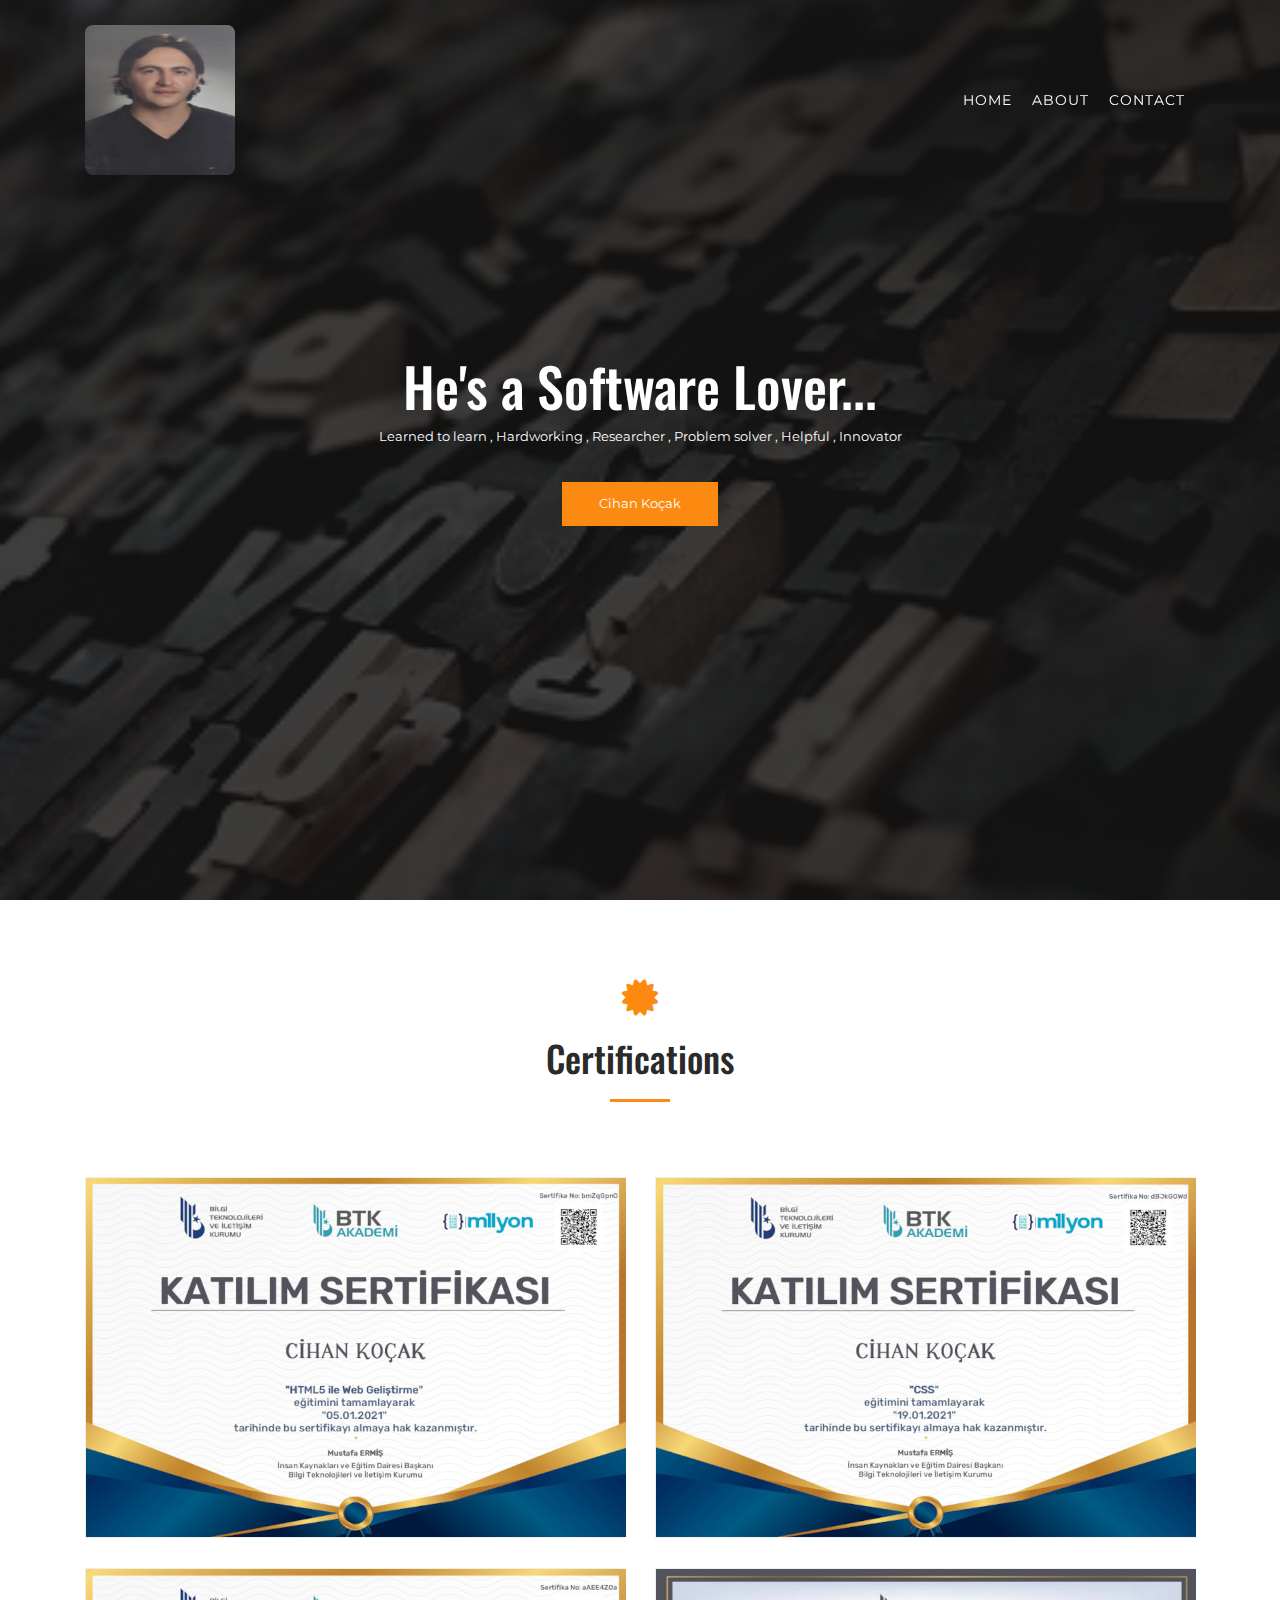
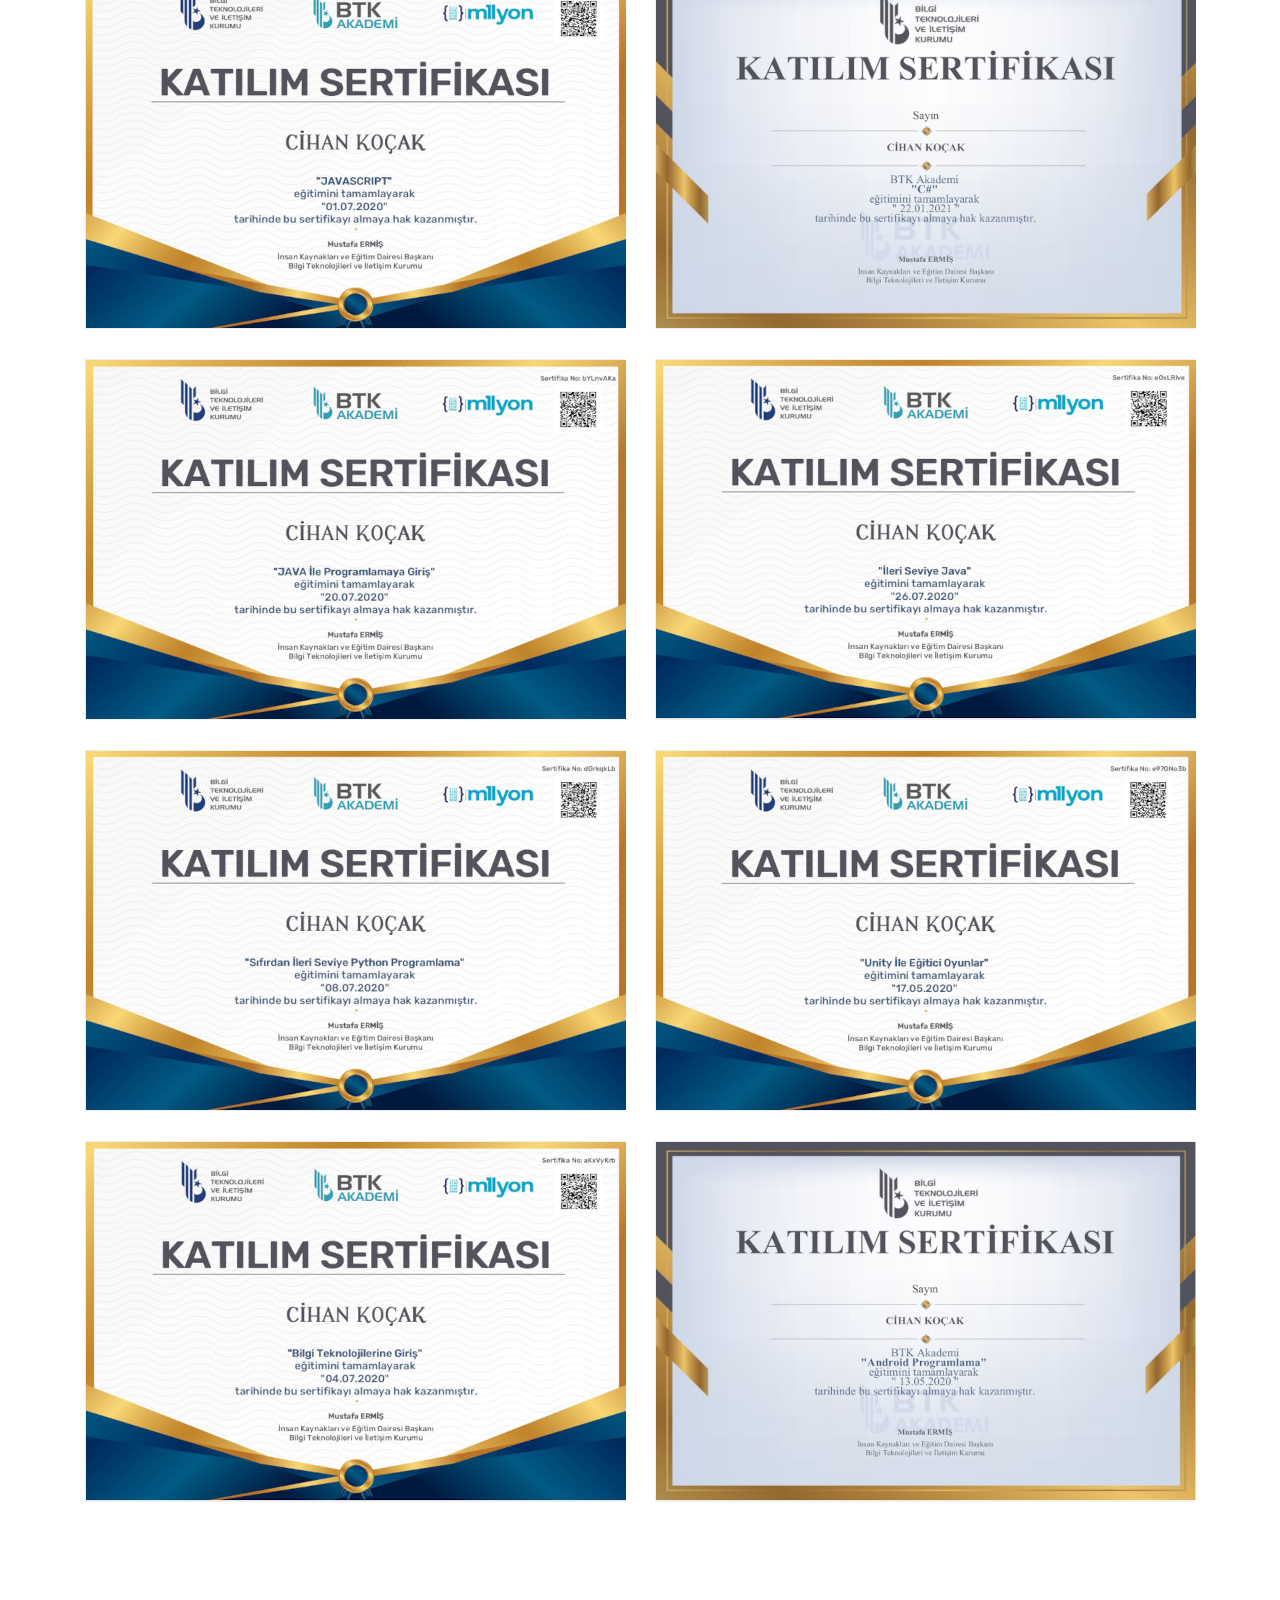
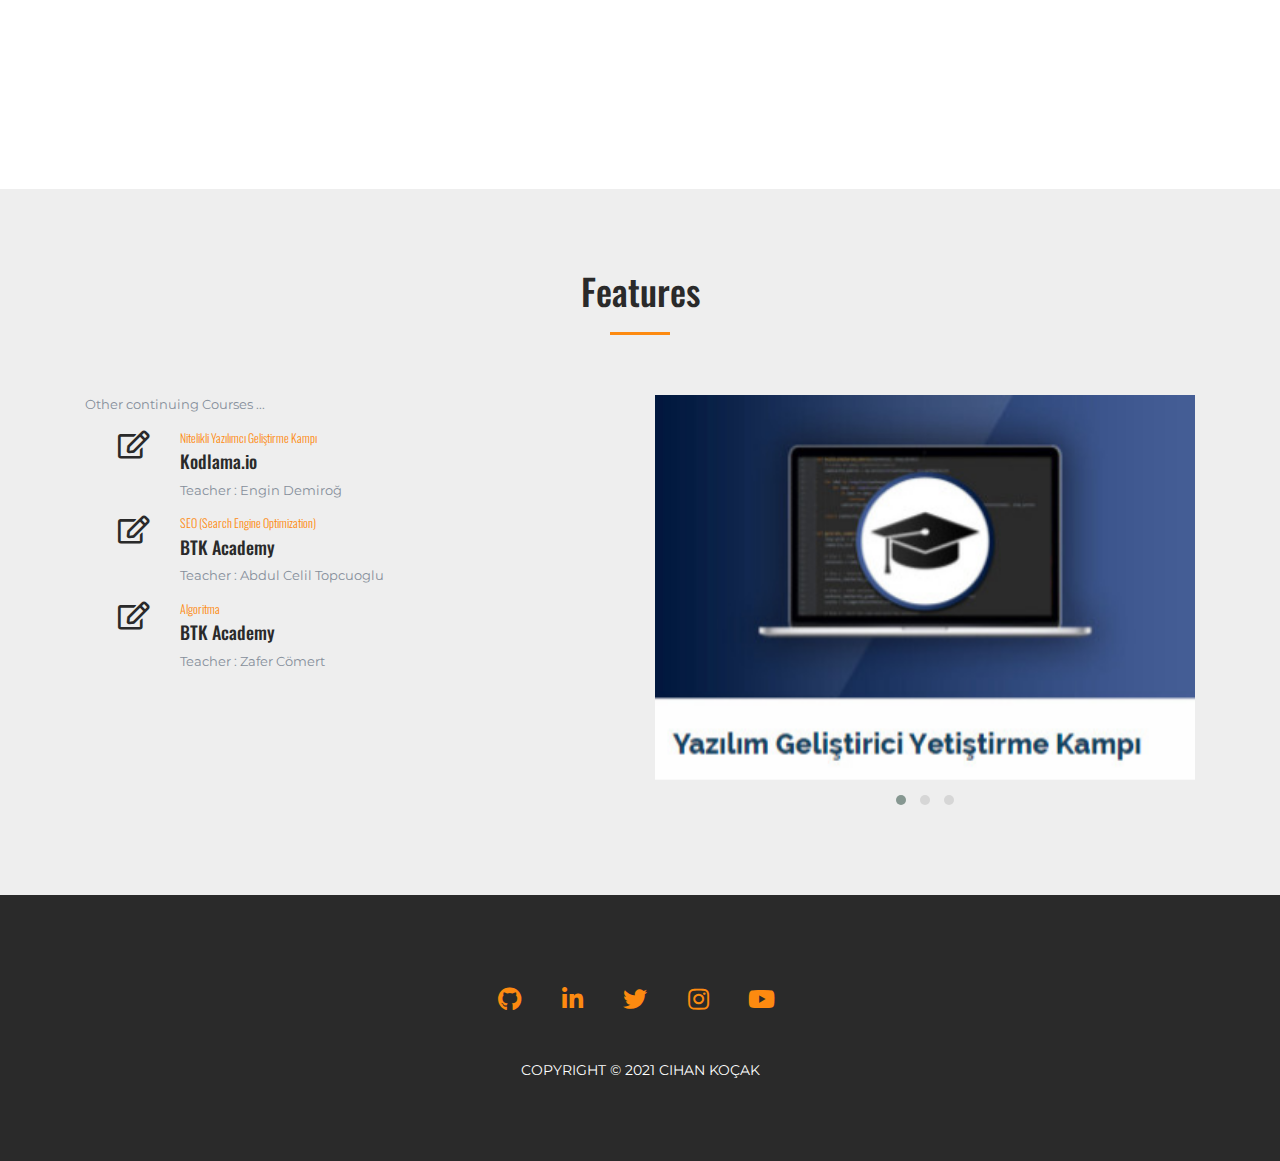
==== index.html @ f9427f12 "Mysite folders uploaded" ====
<!doctype html>
<html lang="en">

<head>
	<!-- Required meta tags -->
	<meta charset="utf-8">
	<meta http-equiv="X-UA-Compatible" content="IE=edge">
	<meta name="viewport" content="width=device-width, initial-scale=1, shrink-to-fit=no">

	<!-- Google Fonts -->
	<link href="https://fonts.googleapis.com/css?family=Montserrat:300,400|Oswald:300,400" rel="stylesheet">

	<!-- Bootstrap CSS -->
	<link rel="stylesheet" href="https://stackpath.bootstrapcdn.com/bootstrap/4.1.3/css/bootstrap.min.css">
	
	<!-- Bootstrap CSS -->
	<link rel="stylesheet" href="css/lightbox.css">


	<!-- Owl Carousel -->
	<link rel="stylesheet" href="css/owl.carousel.css">
	<link rel="stylesheet" href="css/owl.theme.default.css">

	<!-- Font Awesome -->
	<link rel="stylesheet" href="https://use.fontawesome.com/releases/v5.6.1/css/all.css">

	<!-- Custom CSS -->
	<link rel="stylesheet" href="css/style.css">

	<title>Cihan Koçak</title>
</head>

<body>

	<!-- Navigation -->
	<nav class="navbar navbar-container navbar-expand-lg navbar-dark fixed-top" id="mainNav">
		<div class="container">
			<a class="navbar-brand js-scroll-trigger" href="#page-top">
				<div id="profilearea">
				<div id="profilcard">
					<div class="frontface"><img src="img/profile.jpeg" width="150" height="150" alt="Cihan Koçak" 
						title=""></div>
					<div class="frontface backface">Cihan Koçak</div>
					</div>
				</div>
			</a>
			<button class="navbar-toggler navbar-toggler-right" type="button" data-toggle="collapse" data-target="#navbarResponsive" aria-controls="navbarResponsive" aria-expanded="false" aria-label="Toggle navigation">
				Menu
				<i class="fas fa-bars"></i>
			</button>
			<div class="collapse navbar-collapse" id="navbarResponsive">
				<ul class="navbar-nav text-uppercase ml-auto">
					<li class="nav-item">
						<a class="nav-link" href="index.html">Home</a>
					</li>
					<li class="nav-item">
						<a class="nav-link" href="about.html">About</a>
					</li>
					<li class="nav-item">
						<a class="nav-link" href="contact.html">Contact</a>
					</li>
				</ul>
			</div>
		</div>
	</nav>

	<!--==========================
    HERO SECTION Section
============================-->
	<header id="hero">
		<div class="container">
			<div class="intro-text">
				<h1 class="text-white">He's a Software Lover...</h1>
				<p>Learned to learn , Hardworking , Researcher , Problem solver , Helpful , Innovator</p>
				<button class="main-btn">Cihan Koçak</button>
			</div>
		</div>
	</header>

	<!--==========================
    Certifications Section
============================-->

	<section id="about" class="md-padding">
		<div class="container">
			<div class="row text-center">
				<div class="col-md-4 offset-md-4">
					<div class="section-header">
						<i class="fas fa-certificate"></i>
						<h2 class="title">Certifications</h2>
					</div>
				</div>
			</div>
			
			<div class="row text-center">
				<div class="col-md-6">
					<div class="about">
						<img src="img/html5certificate.jpg" alt="">
					</div>
				</div>
				<div class="col-md-6">
					<div class="about">
						<img src="img/csscertificate.jpg" alt="">
					</div>
				</div>
				<div class="col-md-6">
					<div class="about">
						<img src="img/javascriptcertificate.jpg" alt="">
					</div>
				</div>
				<div class="col-md-6">
					<div class="about">
						<img src="img/csharpcertificate.jpg" alt="">
					</div>
				</div>
				<div class="col-md-6">
					<div class="about">
						<img src="img/javacertificate.jpg" alt="">
					</div>
				</div>
				<div class="col-md-6">
					<div class="about">
						<img src="img/java2certificate.jpg" alt="">
					</div>
				</div>
				<div class="col-md-6">
					<div class="about">
						<img src="img/pythoncertificate.jpg" alt="">
					</div>
				</div>
				<div class="col-md-6">
					<div class="about">
						<img src="img/unitycertificate.jpg" alt="">
					</div>
				</div>
				<div class="col-md-6">
					<div class="about">
						<img src="img/bilgiteknolojicertificate.jpg" alt="">
					</div>
				</div>
				<div class="col-md-6">
					<div class="about">
						<img src="img/androidcertificate.jpg" alt="">
					</div>
				</div>
			</div>
		</div>
	</section>
    
    <section id="statement" class="md-padding">
    	<div class="container">
        	<div class="row">
         		<div class="col-md-12 text-center">
                	<h4 class="text-black lead">Knowledgeable about Git , Github , Bootstrap , React.js , Vue.js , Node.js...</h4>
            	</div>
        	</div>
    	</div>   
	</section>   

	<section id="features" class="md-padding">
		<div class="container">
			<div class="row text-center">
				<div class="col-md-4 offset-md-4">
					<div class="section-header">
						<h2 class="title">Features</h2>
					</div>
				</div>
			</div>
			<div class="row">
				<div class="col-md-6">
					<p>Other continuing Courses ...</p>
					<div class="feature">
                        <div class="row">
                            <div class="col-md-2 text-right">
                                <i class="far fa-edit"></i>
                            </div>
                            <div class="col-md-10">
                                <h5>Nitelikli Yazılımcı Geliştirme Kampı</h5>
                                <h4>Kodlama.io</h4>
                                <p>Teacher : Engin Demiroğ</p>
                            </div>
                        </div>
                    </div>
                    <div class="feature">
                        <div class="row">
                            <div class="col-md-2 text-right">
                                <i class="far fa-edit"></i>
                            </div>
                            <div class="col-md-10">
                                <h5>SEO (Search Engine Optimization)</h5>
                                <h4>BTK Academy</h4>
                                <p>Teacher : Abdul Celil Topcuoglu</p>
                            </div>
                        </div>
                    </div>
                    <div class="feature">
                        <div class="row">
                            <div class="col-md-2 text-right">
                                <i class="far fa-edit"></i>
                            </div>
                            <div class="col-md-10">
                                <h5>Algoritma</h5>
                                <h4>BTK Academy</h4>
                                <p>Teacher : Zafer Cömert</p>
                            </div>
                        </div>	
					</div>
				</div>
				<div class="col-md-6">
					<div id="features-slide" class="owl-carousel owl-theme">
						<img src="img/kodlamaio.jpg" class="img-fluid">
						<img src="img/seo.jpg" class="img-fluid">
						<img src="img/algorithm.jpg" class="img-fluid">
					</div>
				</div>
			</div>
		</div>
	</section>

<footer>
    <div class="container">
        <div class="row">
            <div class="col-md-12">
				<ul class="footer-follow">
					<li><a target="_blank" href="https://github.com/CihanKocak"><i class="fab fa-github"></i></a></li>
					<li><a target="_blank" href="https://www.linkedin.com/in/cihan-kocak-3833621b0/"><i class="fab fa-linkedin-in"></i></a></li>
					<li><a target="_blank" href="https://twitter.com/cihan_kocak_"><i class="fab fa-twitter"></i></a></li>
					<li><a target="_blank" href="https://www.instagram.com/kocak.cihan/?hl=tr"><i class="fab fa-instagram"></i></a></li>
					<li><a target="_blank" href="https://www.youtube.com/channel/UCPAY09KeA3KiTJWgaGq9KVA"><i class="fab fa-youtube"></i></a></li>
				</ul>
				<div class="footer-copyrights">
					<p class="text-white">COPYRIGHT © 2021 Cihan Koçak</p>
				</div>
            </div>
        </div>
    </div>
</footer>

	<!-- <script src="https://code.jquery.com/jquery-3.3.1.slim.min.js"></script> -->
	<!-- Optional JavaScript -->
	<!-- jQuery first, then Popper.js, then Bootstrap JS -->
	<script src="https://code.jquery.com/jquery-3.3.1.slim.min.js"></script>
	<script src="https://cdnjs.cloudflare.com/ajax/libs/popper.js/1.14.3/umd/popper.min.js"></script>
	<script src="https://stackpath.bootstrapcdn.com/bootstrap/4.1.3/js/bootstrap.min.js"></script>
	<script src="js/lightbox-plus-jquery.js"></script>
	<script src="js/owl.carousel.min.js"></script>
	<script src="js/main.js"></script>
</body>

</html>
---- css/style.css ----
/*----------------
GENERAL SETTINGS
-----------------*/
body {
	font-family: 'Montserrat', sans-serif;
    font-size: 13px;
    overflow-x: hidden;
    color: #868f9b;
}
#profilearea{
    position:relative;
    cursor:pointer;
    width:150px;
    height:150px;
    -webkit-perspective:600px;
    -moz-perspective:600px;
    -o-perspective:600px;
    -ms-perspective:600px;
    perspective:600px;
}
#profilcard{
    position:absolute;
    width:100%;
    height:100%;
    -webkit-transform-style:preserve-3d;
    -moz-transform-style:preserve-3d;
    -o-transform-style:preserve-3d;
    -ms-transform-style:preserve-3d;
    transform-style:preserve-3d;
    -webkit-transition:all 2s linear;
    -moz-transition:all 2s linear;
    -o-transition:all 2s linear;
    -ms-transition:all 2s linear;
    transition:all 2s linear;
}
#profilcard:hover{
    -webkit-transform:rotateX(180deg);
    -moz-transform:rotateX(180deg);
    -o-transform:rotateX(180deg);
    -ms-transform:rotateX(180deg);
    transform:rotateX(180deg);
}
.frontface{
    position:absolute;
    width:100%;
    height:100%;
    overflow:hidden;
    -webkit-border-radius:8px;
    -moz-border-radius:8px;
    -o-border-radius:8px;
    -ms-border-radius:8px;
    border-radius:8px;
    -webkit-backface-visibility:hidden;
    -moz-backface-visibility:hidden;
    -o-backface-visibility:hidden;
    -ms-backface-visibility:hidden;
    backface-visibility:hidden;
}
.backface{
    position:absolute;
    line-height:150px;
    text-align:center;
    background-color:grey;
    font-size:20px;
    color:white;
    -webkit-transform:rotateX(180deg);
    -moz-transform:rotateX(180deg);
    -o-transform:rotateX(180deg);
    -ms-transform:rotateX(180deg);
    transform:rotateX(180deg);
}
h1,h2,h3,h4,h5,h6 {
    font-family: 'Oswald', sans-serif;
    margin-top: 0;
    color: #2a2a2a;
}

h1 {
    font-size: 54px;
}
h2 {
    font-size: 36px;
}
h3 {
    font-size: 21px;
}
h4 {
    font-size: 18px;
}
h5 {
    font-size: 12px;
}
h6 {
    font-size: 11px;
}

a{
    color: #FD8A10;
    text-decoration: none;
    transition: .2s opacity;
    font-size: 16px;
}

a:hover, a:focus {
    text-decoration: none;
    outline: none;
    opacity: 0.8;
    color: #FD8A10;
}

.main-color {
    color: #FD8A10;
}

.white-text {
    color: #fff;
}


::moz-selection {
    background-color: #FD8A10;
    color: #fff;
}

::selection {
    background-color: #FD8A10;
    color: #fff;
} 

ul, ol {
    margin: 0;
    padding: 0;
    list-style: none;
}

/* Section Properties */

section {
    position: relative;
}

.md-padding {
    padding-top: 80px;
    padding-bottom: 80px;
}

.section-header {
    position: relative;
    margin-bottom: 60px;
}

.section-header .title {
    text-transform: capitalize;
}

.title::after {
    content: "";
    display: block;
    height: 3px;
    width: 60px;
    background-color: #FD8A10;
    margin: 20px auto 0;
}

/*--------------------------------------------------------------
# Navigation
--------------------------------------------------------------*/

.navbar-brand {
	transition: all .5s;
}

.navbar-brand:hover {
	color: #FD8A10!important;
}

#mainNav {
	background-color: transparent;
}

nav.navbar-container {
    padding: 20px 0 20px 0;
}

.navbar-container.shrink {
    padding: 0;
}

#mainNav .navbar-toggler {
	font-size: 12px;
	right: 0;
	padding: 13px;
	text-transform: uppercase;
	color: white;
	border: 0;
	background-color: #FD8A10;
}

#mainNav .navbar-nav .nav-item .nav-link {
	font-size: 14px;
	font-weight: 400;
	padding: 12px 10px;
	letter-spacing: 1px;
	color: white;
	transition: all .5s;
}

#mainNav .navbar-nav .nav-item .nav-link.active,
#mainNav .navbar-nav .nav-item .nav-link:hover {
	color: #FD8A10;
}

nav.shrink {
    background-color: #FD8A10!important;
}


.navbar-brand.shrink,
.navbar-container.shrink,
.navbar.fixed-top.shrink,
.navbar-brand,
.navbar-container{
    transition: 0.8s;
    -webkit-transition:  0.8s;
}

/*--------------------------------------------------------------
# Hero Section
--------------------------------------------------------------*/


#hero {
	text-align: center;
	color: white;
	background: linear-gradient( rgba(20, 20, 20, .8), rgba(20, 20, 20, .8)), url("../img/heroImage.jpg");
	background-repeat: no-repeat;
	background-attachment: fixed;
	background-position: center center;
	background-size: cover;
	height: 100vh;
}

#hero .container {
	display: table;
	height: 100vh;
}

#hero .intro-text {
	display: table-cell;
	vertical-align: middle;
}

#hero .intro-heading {
	font-size: 50px;
	line-height: 50px;
	margin-bottom: 25px;
	font-weight: 200;
}

#hero .intro-heading span {
	color: #e74c3c;
	font-size: 62px;
	font-family: 'Open Sans', sans-serif;
}


/* Buttons */

.main-btn, .white-btn {
    display: inline-block;
    padding: 10px 35px;
    margin: 20px;
    border: 2px solid transparent;
    transition: .2s opacity;
    -webkit-transition: .2s opacity;
}

.main-btn {
    background-color: #FD8A10;
    color: #fff;
}

.white-btn {
    background-color: #fff;
    color: #FD8A10;
}

.main-btn:hover, .white-btn:hover {
    opacity: .8;
}

/*--------------------------------------------------------------
# ABOUT Section
--------------------------------------------------------------*/

.about {
	padding: 0px 0px;
	border: 1px solid #eee;
	margin: 15px 0px;
	cursor: pointer;
	transition: 1s all;
	-webkit-transition: 1s all;
}

.section-header i {
	font-size: 36px;
	color: #fd8a10;
	margin-bottom: 20px;
}

.about:hover:after {
	height: 100%;
}

.about:hover i, .about:hover p, .about:hover h3 {
	color: white;
}

#features {
    background-color: #eee;
}

.feature i {
    font-size: 28px;
    margin: 0;
    color: #2a2a2a;
    transition: all .4s linear;
}

.feature:hover i {
    color: #fd8a10;
    transform: translateX(-32px);
}

.feature h5 {
    font-weight: 300;
    color: #fd8a10;
    margin: 0 0 6px 0;
}

.feature:hover h5 {
    color: #2a2a2a;
}

/* ---------------------------
# Statement Section
-----------------------------*/

#statement {
    background: linear-gradient( rgba(20, 20 ,20 , .9), rgba(20, 20 ,20 , .9)),
    url("../img/statementBG.jpg");
    background-repeat: no-repeat;
    background-attachment: fixed;
    background-position: center center;
    background-size: cover;
}

#statement h4 {
    color: #fff;
}

/*--------------------------------------------------------------
# Footer
--------------------------------------------------------------*/

footer {
	position: relative;
	padding-top: 80px;
	padding-bottom: 80px;
	background-color: #2a2a2a;
}

.footer-follow {
	text-align: center;
	margin-bottom: 20px;
}

.footer-follow li {
	display: inline-block;
	margin-right: 10px;
	margin-bottom: 15px
}

.footer-follow i {
	color: #FD8A10;
}

.footer-follow li a {
	display: inline-block;
	width: 50px;
	height: 50px;
	line-height: 50px;
	text-align: center;
	font-size: 24px;
}

.footer-copyrights p{
	text-align: center;
	font-size: 14px;
	margin: 0;
	text-transform: uppercase;

}

/* ============================
PAGE HEADER
============================== */

.page-image {
	display: table;
	width: 100%;

}

.page-image-about {
    background: linear-gradient( rgba(20, 20, 20, .8), rgba(20, 20, 20, .8)), url("../img/aboutBG.jpg");
	background-repeat: no-repeat;
	background-size: cover;
    background-position: center;
}

.page-title {
	display: table-cell;
	vertical-align: middle;
	text-align: center;
    font-size: 50px;
	line-height: 50px;
	margin-bottom: 25px;
	font-weight: 200;
}

/* ============================
ABOUT ME SECTION
============================== */

#aboutme {
	background-color: #f2f2f2;
}

#aboutme .project-text {
	padding: 3rem;
	font-size: 90%;
}

.bg-main {
background-color: #fd8a10;

}

/* ============================
CONTACT SECTION
============================== */

.page-image-contact {
    background: linear-gradient( rgba(20, 20, 20, .8), rgba(20, 20, 20, .8)), url("../img/contactBG.jpg");
	background-repeat: no-repeat;
	background-size: cover;
    background-position: center;
    
}
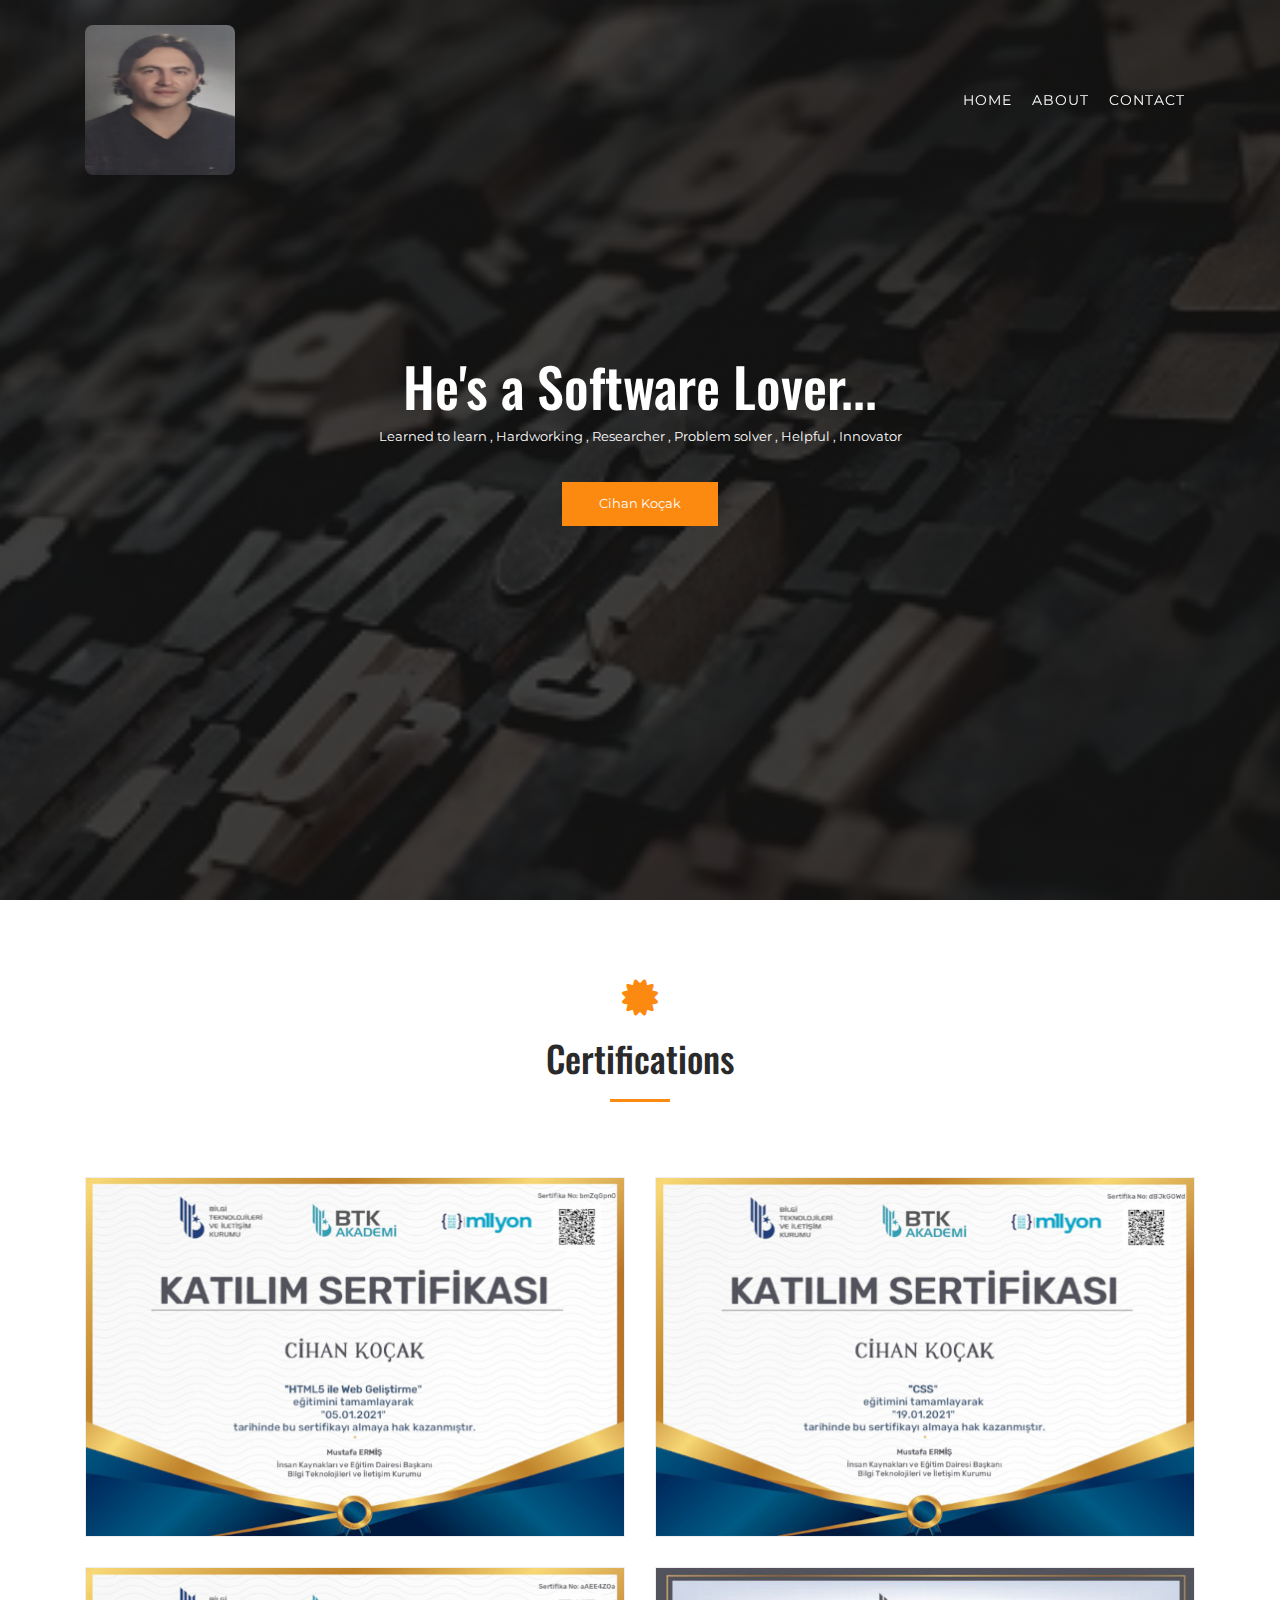
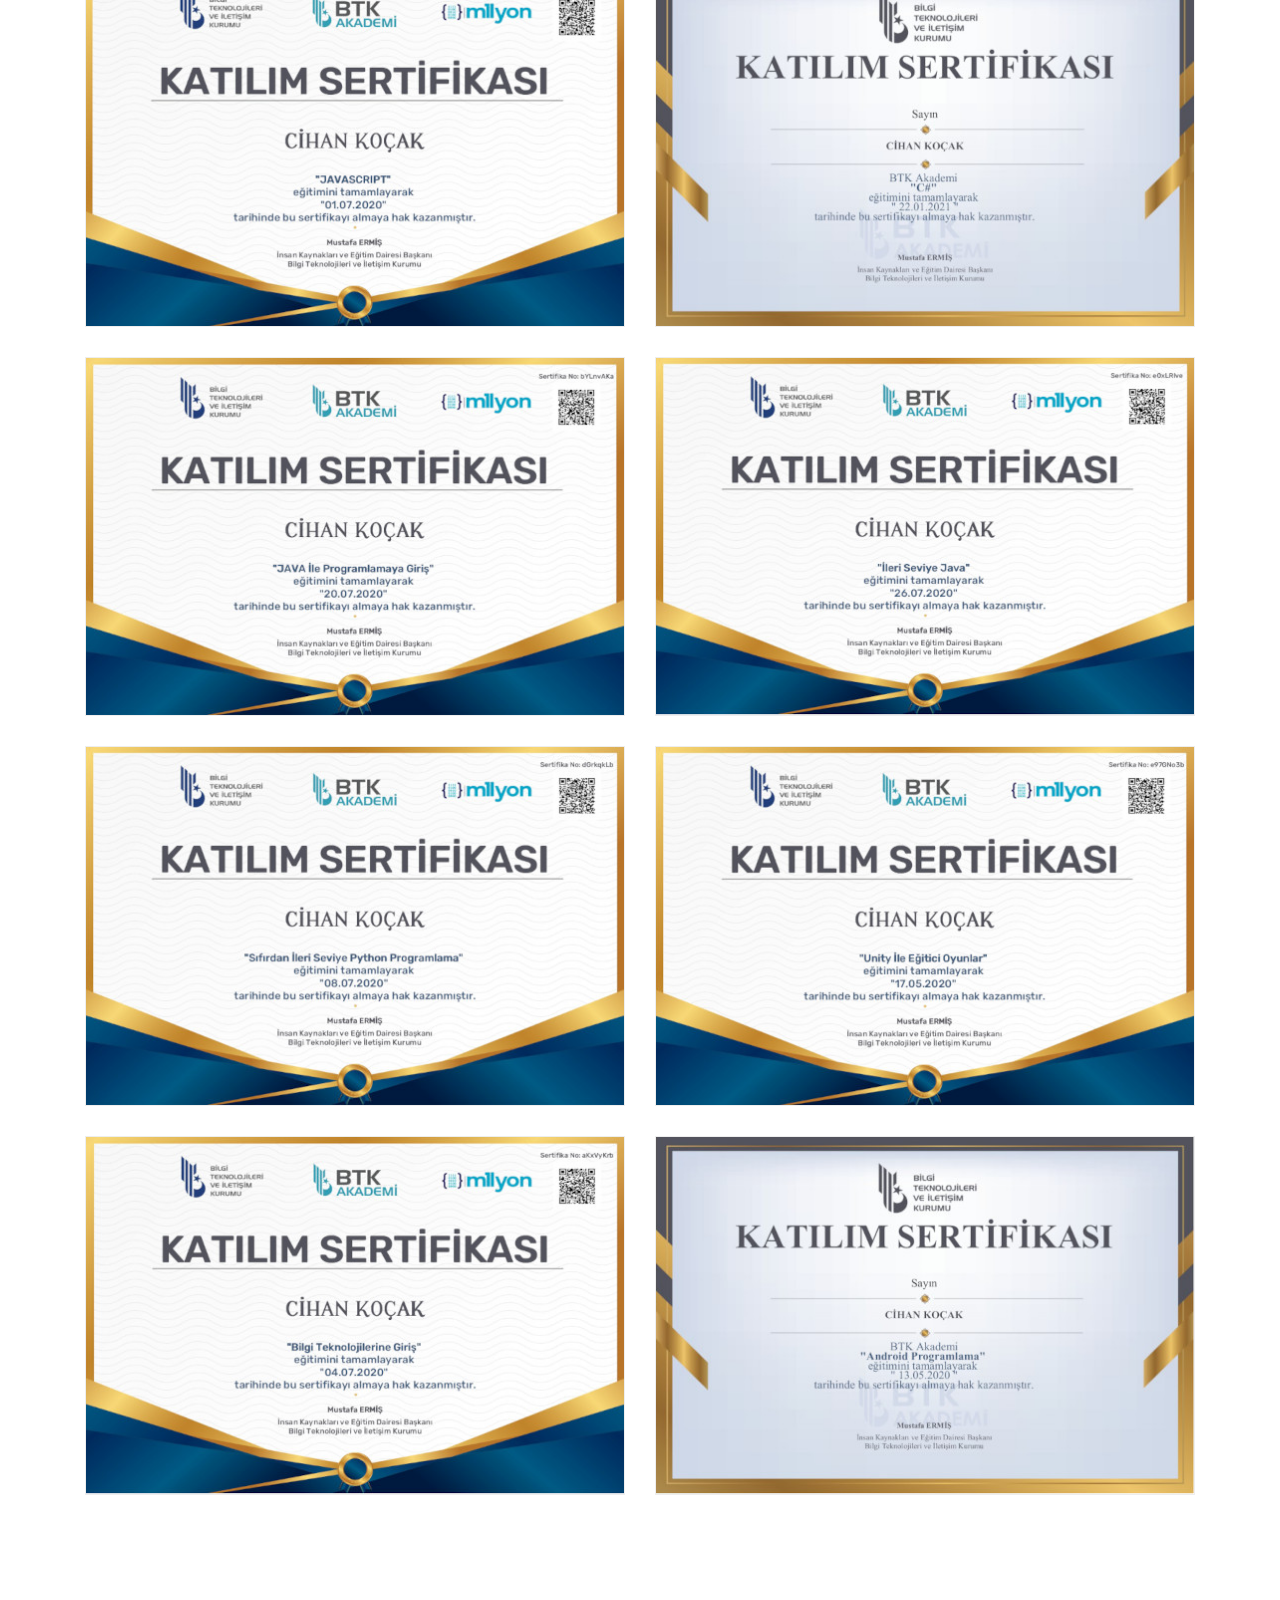
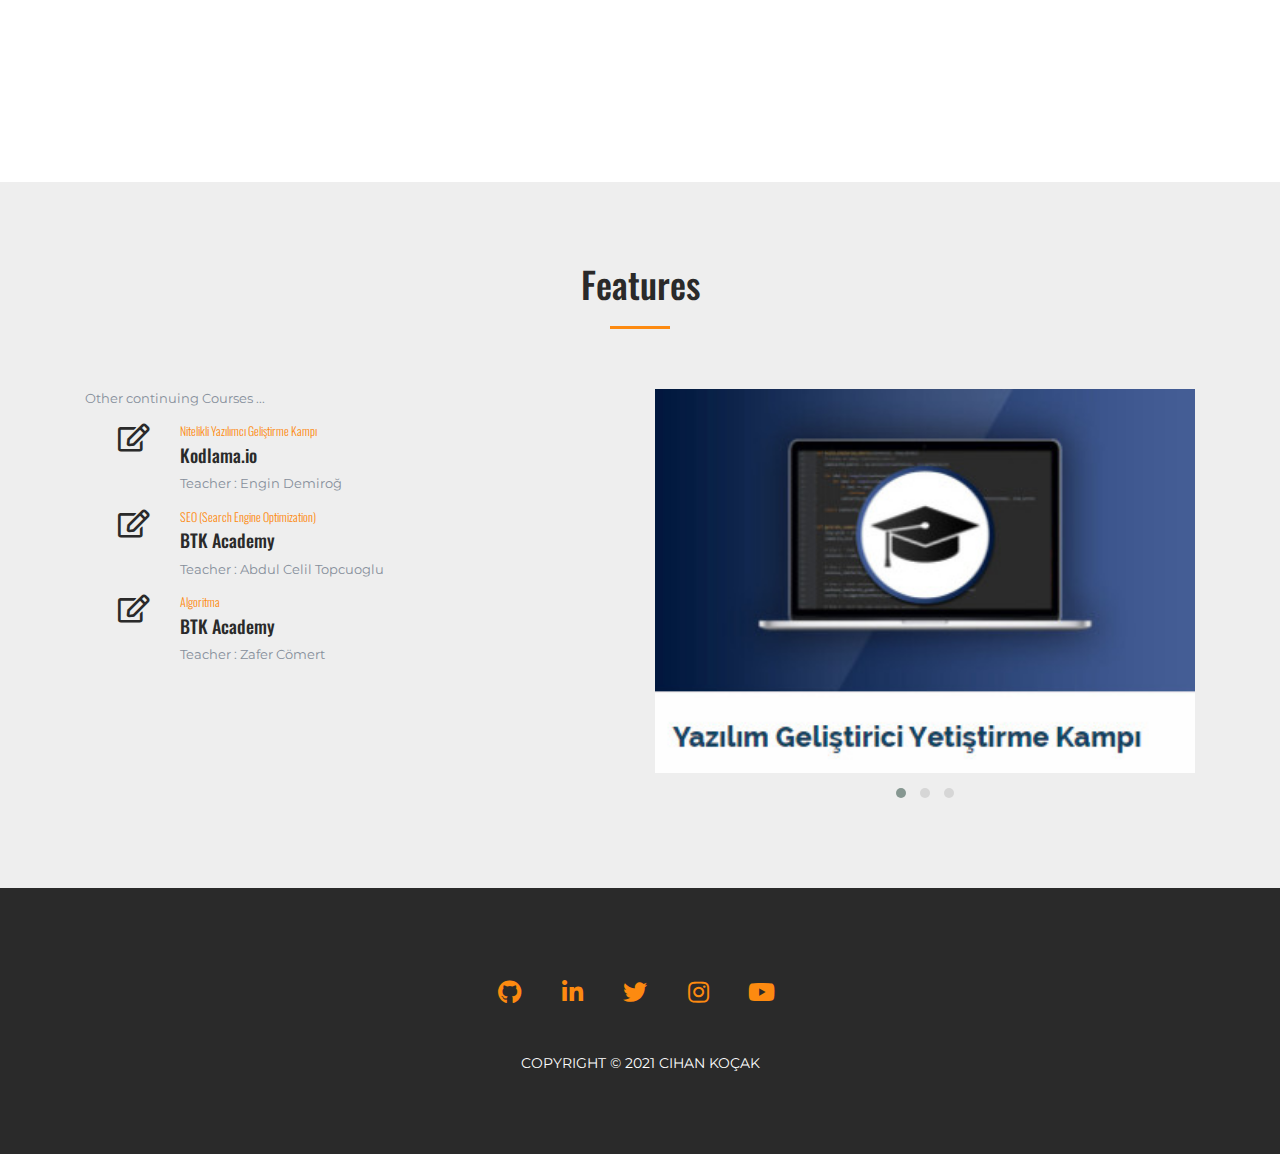
==== commit c1e78681: "img fluid class added" ====
--- a/index.html
+++ b/index.html
@@ -95,52 +95,52 @@
 			<div class="row text-center">
 				<div class="col-md-6">
 					<div class="about">
-						<img src="img/html5certificate.jpg" alt="">
-					</div>
-				</div>
-				<div class="col-md-6">
-					<div class="about">
-						<img src="img/csscertificate.jpg" alt="">
-					</div>
-				</div>
-				<div class="col-md-6">
-					<div class="about">
-						<img src="img/javascriptcertificate.jpg" alt="">
-					</div>
-				</div>
-				<div class="col-md-6">
-					<div class="about">
-						<img src="img/csharpcertificate.jpg" alt="">
-					</div>
-				</div>
-				<div class="col-md-6">
-					<div class="about">
-						<img src="img/javacertificate.jpg" alt="">
-					</div>
-				</div>
-				<div class="col-md-6">
-					<div class="about">
-						<img src="img/java2certificate.jpg" alt="">
-					</div>
-				</div>
-				<div class="col-md-6">
-					<div class="about">
-						<img src="img/pythoncertificate.jpg" alt="">
-					</div>
-				</div>
-				<div class="col-md-6">
-					<div class="about">
-						<img src="img/unitycertificate.jpg" alt="">
-					</div>
-				</div>
-				<div class="col-md-6">
-					<div class="about">
-						<img src="img/bilgiteknolojicertificate.jpg" alt="">
-					</div>
-				</div>
-				<div class="col-md-6">
-					<div class="about">
-						<img src="img/androidcertificate.jpg" alt="">
+						<img class="img-fluid" src="img/html5certificate.jpg" alt="">
+					</div>
+				</div>
+				<div class="col-md-6">
+					<div class="about">
+						<img class="img-fluid" src="img/csscertificate.jpg" alt="">
+					</div>
+				</div>
+				<div class="col-md-6">
+					<div class="about">
+						<img class="img-fluid" src="img/javascriptcertificate.jpg" alt="">
+					</div>
+				</div>
+				<div class="col-md-6">
+					<div class="about">
+						<img class="img-fluid" src="img/csharpcertificate.jpg" alt="">
+					</div>
+				</div>
+				<div class="col-md-6">
+					<div class="about">
+						<img class="img-fluid" src="img/javacertificate.jpg" alt="">
+					</div>
+				</div>
+				<div class="col-md-6">
+					<div class="about">
+						<img class="img-fluid" src="img/java2certificate.jpg" alt="">
+					</div>
+				</div>
+				<div class="col-md-6">
+					<div class="about">
+						<img class="img-fluid" src="img/pythoncertificate.jpg" alt="">
+					</div>
+				</div>
+				<div class="col-md-6">
+					<div class="about">
+						<img class="img-fluid" src="img/unitycertificate.jpg" alt="">
+					</div>
+				</div>
+				<div class="col-md-6">
+					<div class="about">
+						<img class="img-fluid" src="img/bilgiteknolojicertificate.jpg" alt="">
+					</div>
+				</div>
+				<div class="col-md-6">
+					<div class="about">
+						<img class="img-fluid" src="img/androidcertificate.jpg" alt="">
 					</div>
 				</div>
 			</div>
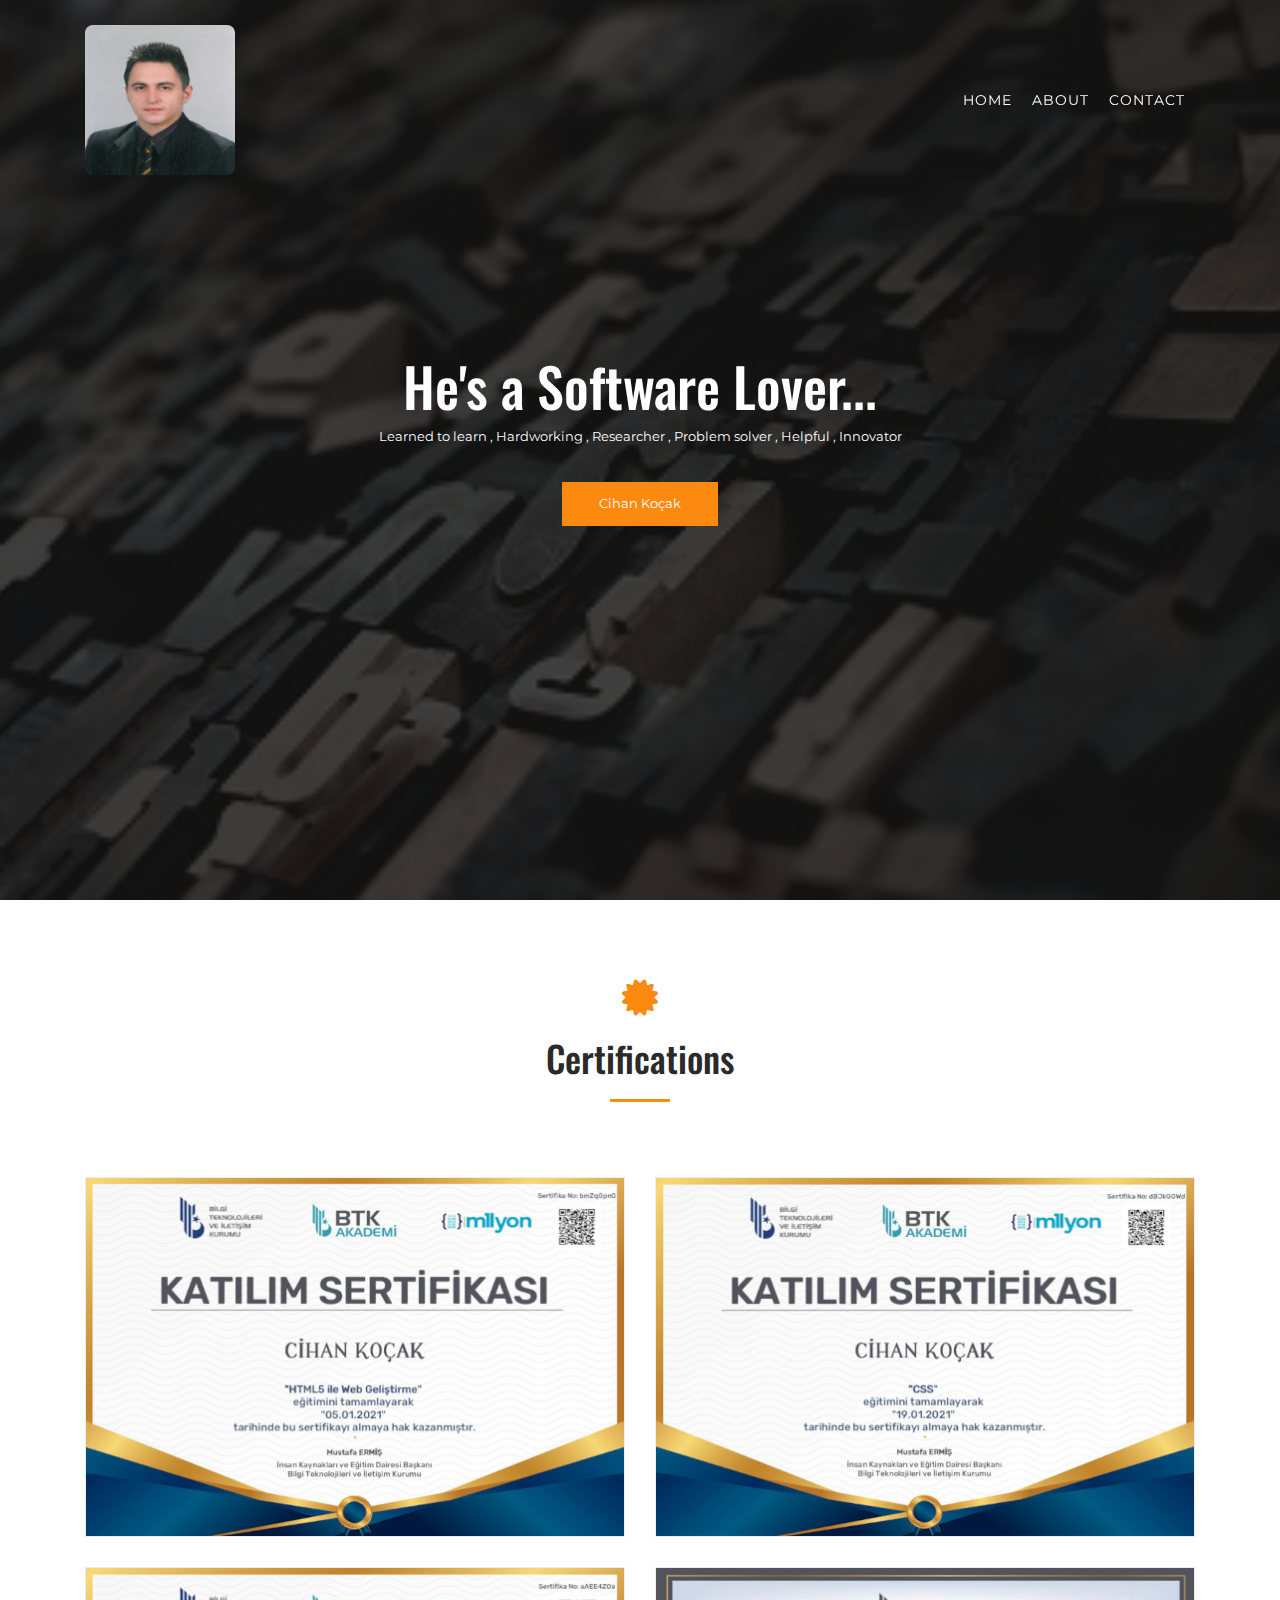
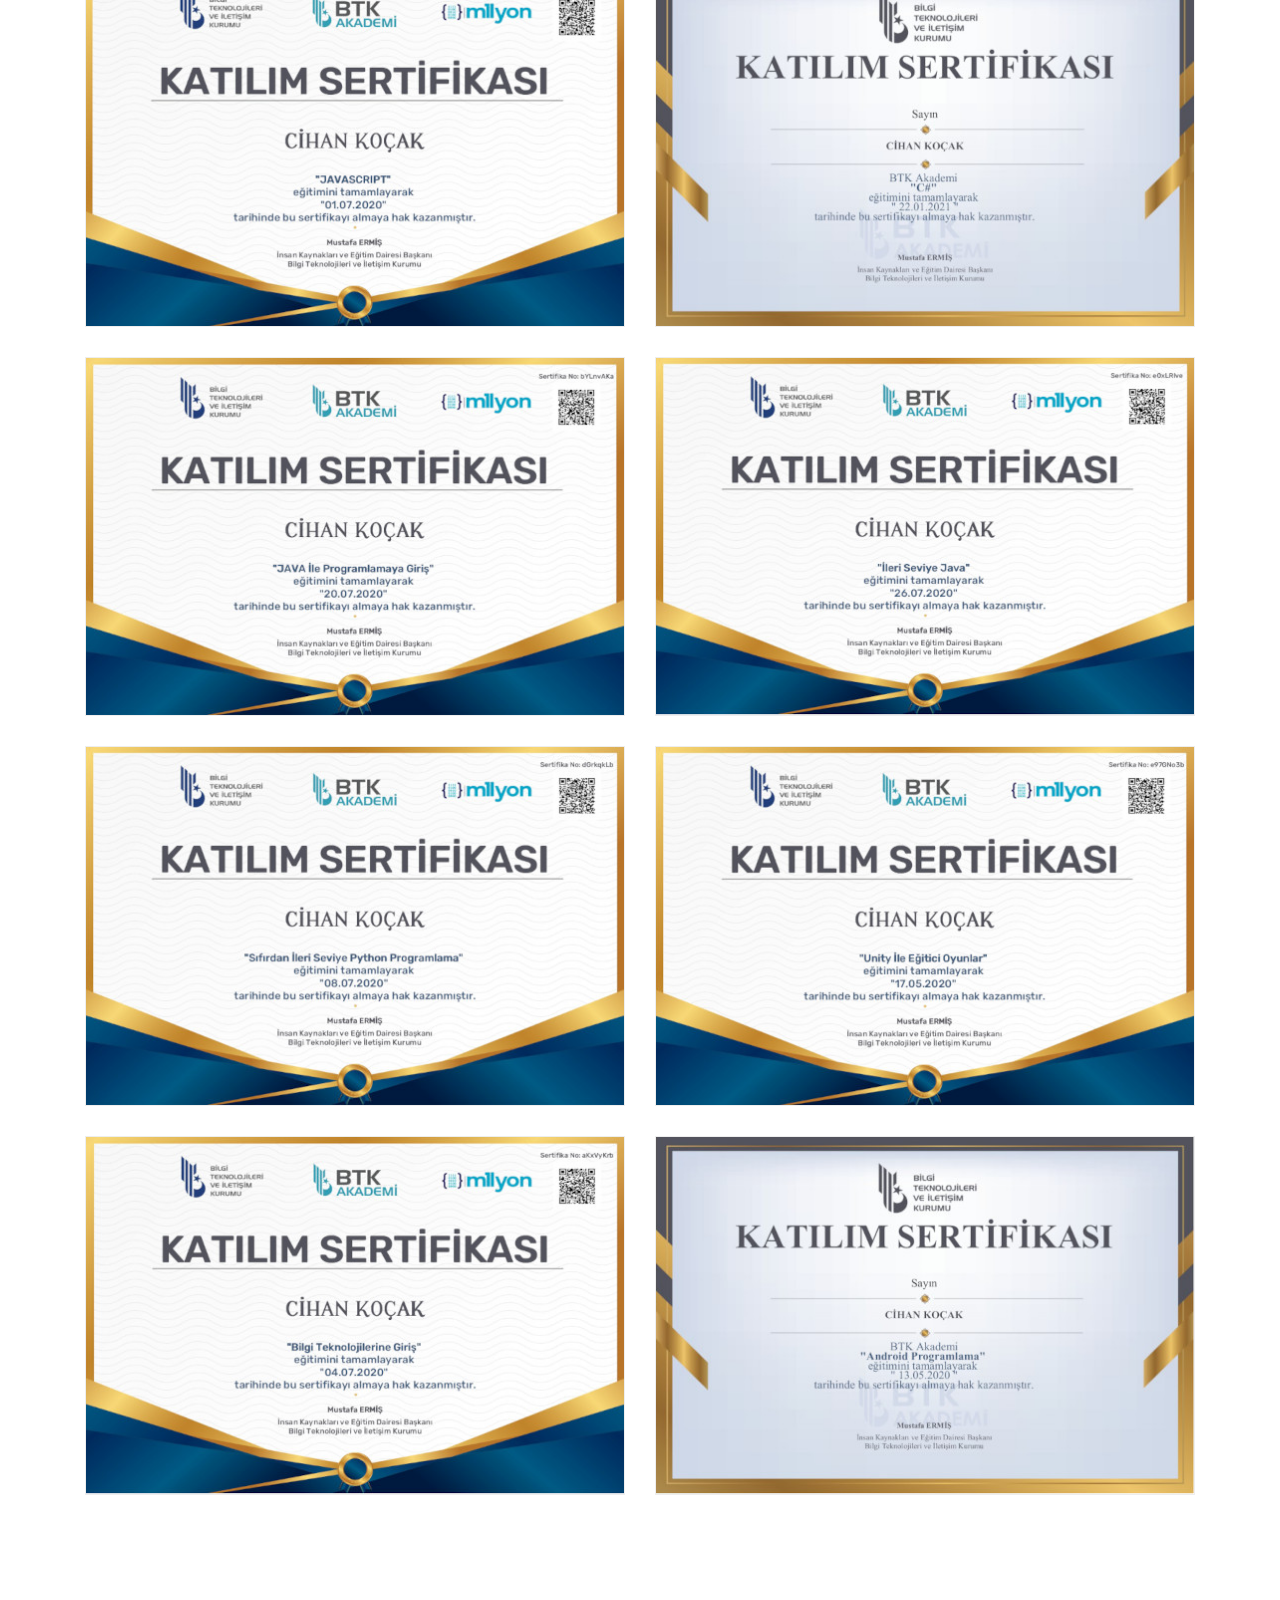
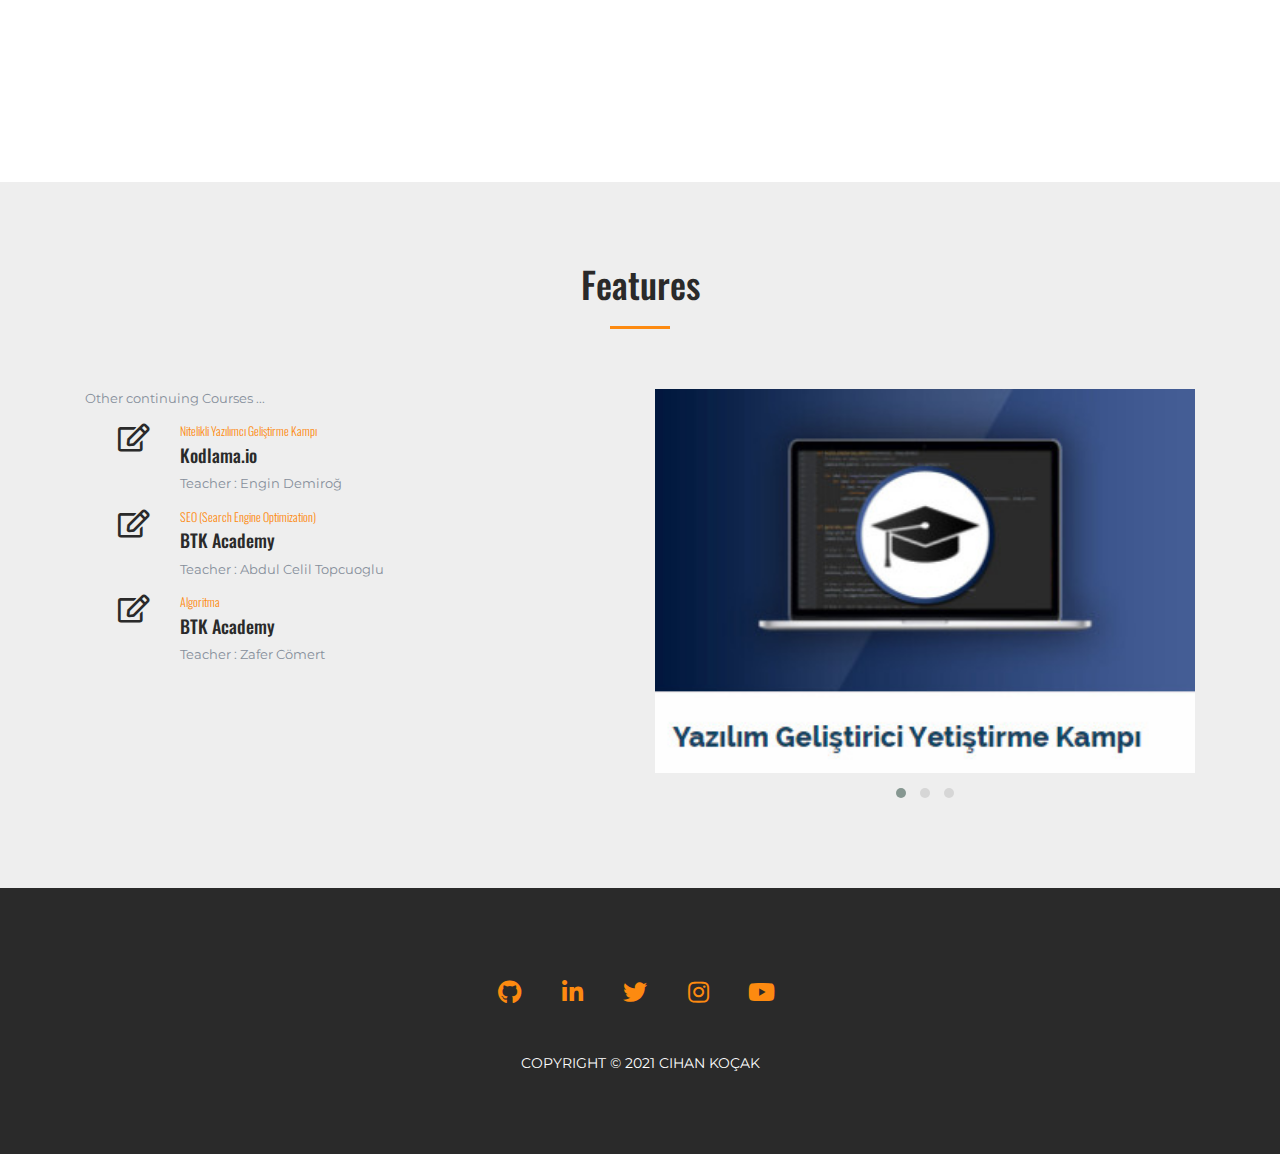
==== commit 5247e57a: "profile changed" ====
--- a/index.html
+++ b/index.html
@@ -38,7 +38,7 @@
 			<a class="navbar-brand js-scroll-trigger" href="#page-top">
 				<div id="profilearea">
 				<div id="profilcard">
-					<div class="frontface"><img src="img/profile.jpeg" width="150" height="150" alt="Cihan Koçak" 
+					<div class="frontface"><img src="img/profile.jpg" width="150" height="150" alt="Cihan Koçak" 
 						title=""></div>
 					<div class="frontface backface">Cihan Koçak</div>
 					</div>
--- a/css/style.css
+++ b/css/style.css
@@ -197,6 +197,7 @@
 }
 
 #mainNav .navbar-nav .nav-item .nav-link {
+    text-align: right;
 	font-size: 14px;
 	font-weight: 400;
 	padding: 12px 10px;
